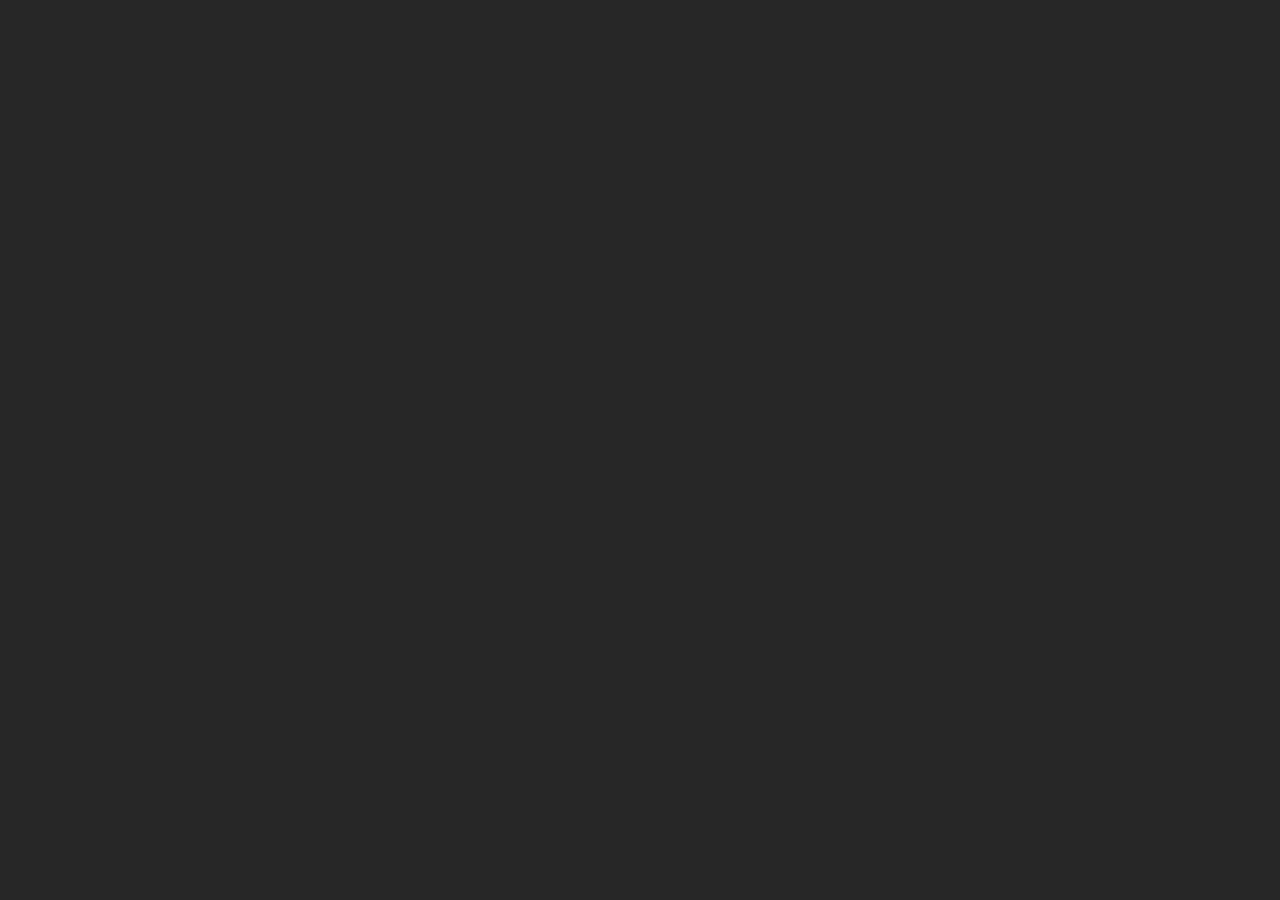
==== Pong/index.html @ be7d482d "Setup Pong Project" ====
<!DOCTYPE html>
<html lang="en">
<head>
    <meta charset="UTF-8">
    <meta name="viewport" content="width=device-width, initial-scale=1.0">
    <title>Pong</title>
    <link rel="icon" type="image/png" href="favicon.png">
    <link rel="stylesheet" href="style.css">
</head>
<body>
    <canvas id="my-house" width="300" height="300"></canvas>
    <!-- Script -->
    <script src="script.js"></script>
</body>
</html>
---- Pong/style.css ----
body {
  margin: 0;
  background-color: rgb(39, 39, 39);
  display: flex;
  justify-content: center;
  font-family: "Courier New", Courier, monospace;
}

canvas {
  margin-top: 25px;
  z-index: 10;
}

.game-over-container {
  position: absolute;
  top: 50%;
  left: 50%;
  transform: translate(-50%, -50%);
  width: 500px;
  height: 700px;
  background-color: rgb(56, 56, 56);
  margin-top: -4px;
  z-index: 11;
  display: flex;
  flex-direction: column;
  justify-content: center;
  align-items: center;
  color: whitesmoke;
}

button {
  cursor: pointer;
  color: rgb(0, 0, 0);
  background-color: rgb(195, 195, 195);
  border: none;
  height: 50px;
  width: 200px;
  border-radius: 5px;
  font-size: 20px;
  font-family: "Courier New", Courier, monospace;
}

button:hover {
  filter: brightness(80%);
}

button:active {
  transform: scale(0.95);
}

button:focus {
  outline: none;
}

/* Montior and Larger */
@media screen and (min-width: 1800px) {
  canvas {
    margin-top: 100px;
  }

  .game-over-container {
    margin-top: -19px;
  }
}

/* Large Smartphone (Vertical) */
@media screen and (max-width: 500px) {
  canvas {
    width: 100%;
    height: 700px;
    margin-top: 50px;
  }

  .game-over-container {
    width: 100%;
    height: 700px;
  }
}
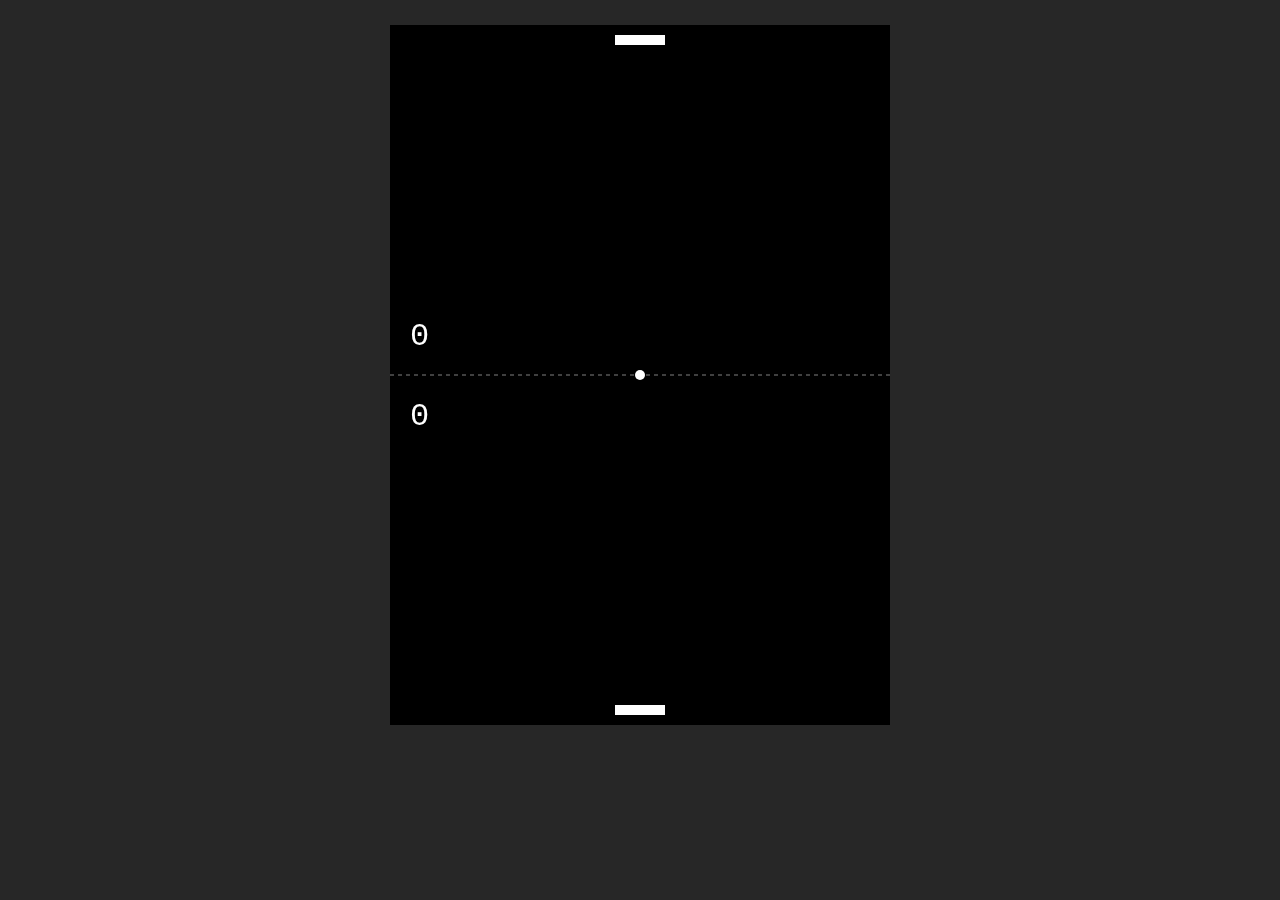
==== commit d568c007: "Create Canvas" ====
--- a/Pong/index.html
+++ b/Pong/index.html
@@ -8,8 +8,7 @@
     <link rel="stylesheet" href="style.css">
 </head>
 <body>
-    <canvas id="my-house" width="300" height="300"></canvas>
-    <!-- Script -->
+     <!-- Script -->
     <script src="script.js"></script>
 </body>
 </html>--- a/Pong/style.css
+++ b/Pong/style.css
@@ -76,3 +76,4 @@
     height: 700px;
   }
 }
+
